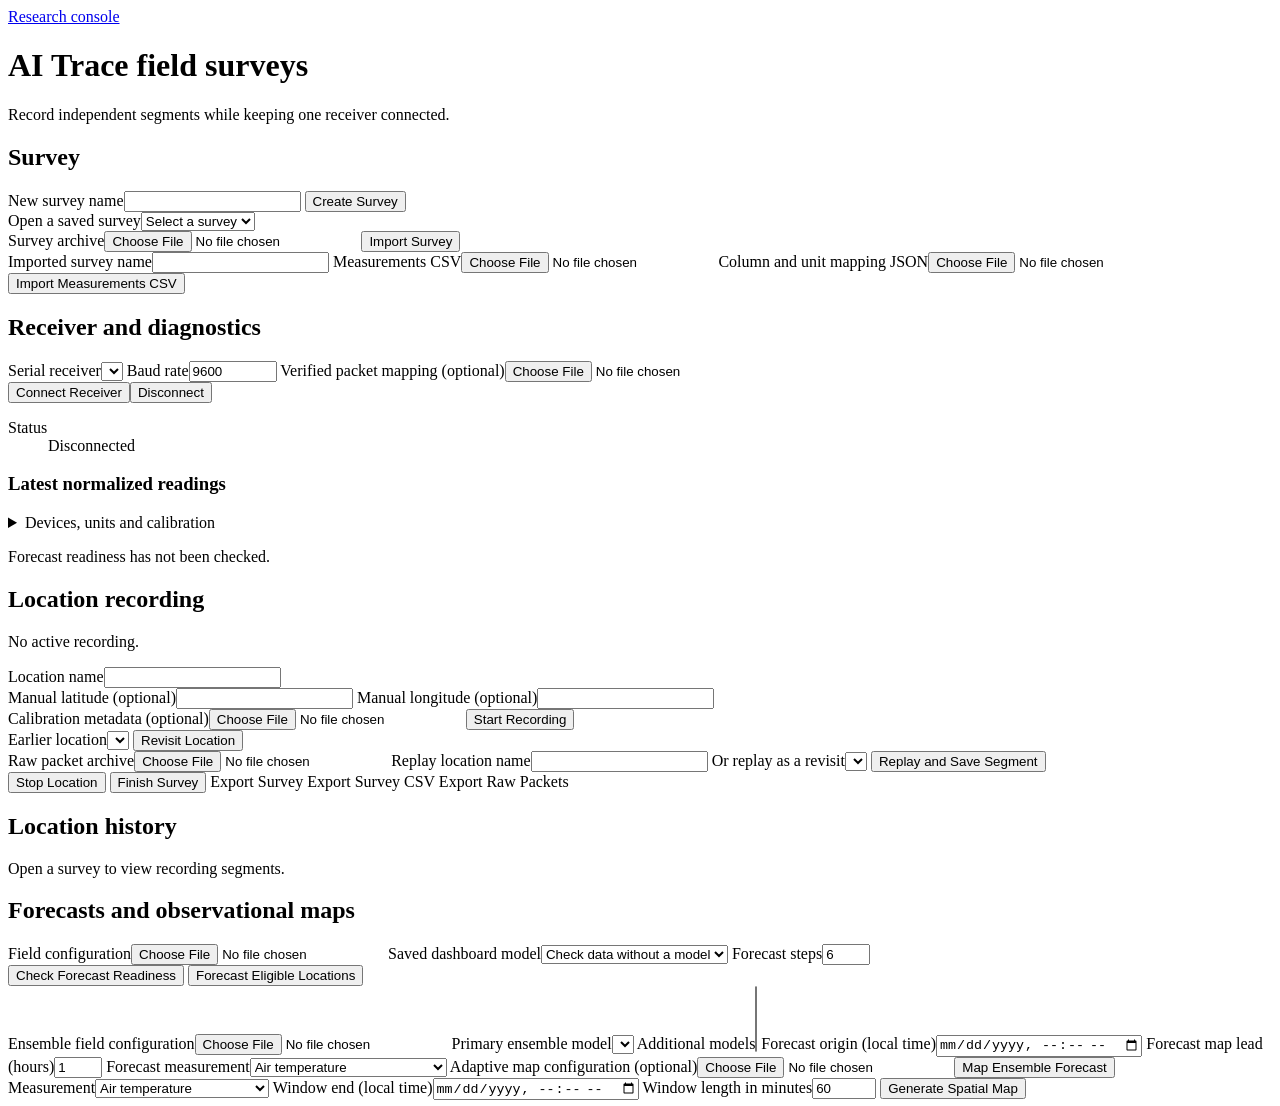
==== Dashboard/static/trace.html @ d2b3d772 "Connect AI Trace diagnostics, archive restoration and research jobs" ====
<!doctype html>
<html lang="en">
<head>
  <meta charset="utf-8">
  <meta name="viewport" content="width=device-width, initial-scale=1">
  <meta name="jupiter-token" content="DASHBOARD_TOKEN">
  <title>AI Trace field surveys</title>
  <link rel="stylesheet" href="/style.css">
  <script src="/trace.js" defer></script>
</head>
<body>
<main class="trace">
  <header>
    <nav aria-label="Application"><a href="/">Research console</a></nav>
    <h1>AI Trace field surveys</h1>
    <p>Record independent segments while keeping one receiver connected.</p>
  </header>
  <div id="trace-alert" role="status" aria-live="polite"></div>
  <section class="panel" aria-labelledby="survey-heading">
    <h2 id="survey-heading">Survey</h2>
    <div class="trace-grid">
      <form id="trace-create">
        <label>New survey name<input name="label" required maxlength="120" autocomplete="off"></label>
        <button>Create Survey</button>
      </form>
      <label>Open a saved survey<select id="trace-surveys"><option value="">Select a survey</option></select></label>
      <form id="trace-restore">
        <label>Survey archive<input name="archive" type="file" accept=".json,application/json" required></label>
        <button>Import Survey</button>
      </form>
      <form id="trace-import-csv">
        <label>Imported survey name<input name="label" required maxlength="120"></label>
        <label>Measurements CSV<input name="csv" type="file" accept=".csv" required></label>
        <label>Column and unit mapping JSON<input name="mapping" type="file" accept=".json" required></label>
        <button>Import Measurements CSV</button>
      </form>
    </div>
  </section>
  <section class="panel" aria-labelledby="receiver-heading">
    <h2 id="receiver-heading">Receiver and diagnostics</h2>
    <div class="trace-grid">
      <form id="trace-connect">
        <label>Serial receiver<select name="port" id="trace-ports" required></select></label>
        <label>Baud rate<input name="baud" type="number" min="300" max="2000000" value="9600" required></label>
        <label>Verified packet mapping (optional)<input id="trace-mapping" type="file" accept=".json,application/json"></label>
        <div class="trace-actions"><button>Connect Receiver</button><button type="button" id="trace-disconnect">Disconnect</button></div>
      </form>
      <div>
        <dl id="trace-diagnostics" class="trace-reading"><dt>Status</dt><dd>Disconnected</dd></dl>
        <h3>Latest normalized readings</h3>
        <dl id="trace-measurements" class="trace-reading"></dl>
        <details>
          <summary>Devices, units and calibration</summary>
          <dl id="trace-devices" class="trace-reading"></dl>
          <dl id="trace-units" class="trace-reading"></dl>
          <dl id="trace-calibration" class="trace-reading"></dl>
        </details>
        <p id="trace-readiness">Forecast readiness has not been checked.</p>
      </div>
    </div>
  </section>
  <section class="panel" aria-labelledby="record-heading">
    <h2 id="record-heading">Location recording</h2>
    <p id="trace-recording" aria-live="polite">No active recording.</p>
    <div class="trace-grid">
      <form id="trace-start">
        <label>Location name<input name="label" required maxlength="120" autocomplete="off"></label>
        <div class="trace-grid">
          <label>Manual latitude (optional)<input name="latitude" type="number" step="any" min="-90" max="90"></label>
          <label>Manual longitude (optional)<input name="longitude" type="number" step="any" min="-180" max="180"></label>
        </div>
        <label>Calibration metadata (optional)<input name="calibration" type="file" accept=".json,application/json"></label>
        <button id="trace-start-button">Start Recording</button>
      </form>
      <form id="trace-revisit">
        <label>Earlier location<select name="location" id="trace-location" required></select></label>
        <button>Revisit Location</button>
      </form>
      <form id="trace-replay">
        <label>Raw packet archive<input name="archive" type="file" accept=".jsonl,.ndjson" required></label>
        <label>Replay location name<input name="label" maxlength="120"></label>
        <label>Or replay as a revisit<select name="location" id="trace-replay-location"></select></label>
        <button>Replay and Save Segment</button>
      </form>
    </div>
    <div class="trace-actions">
      <button id="trace-stop">Stop Location</button>
      <button id="trace-finish">Finish Survey</button>
      <a id="trace-export">Export Survey</a>
      <a id="trace-export-csv">Export Survey CSV</a>
      <a id="trace-export-raw">Export Raw Packets</a>
    </div>
  </section>
  <section class="panel" aria-labelledby="history-heading">
    <h2 id="history-heading">Location history</h2>
    <div id="trace-history"><p>Open a survey to view recording segments.</p></div>
  </section>
  <section class="panel" aria-labelledby="analysis-heading">
    <h2 id="analysis-heading">Forecasts and observational maps</h2>
    <div class="trace-grid">
      <form id="trace-forecast-form">
        <label>Field configuration<input name="configuration" type="file" accept=".json,application/json" required></label>
        <label>Saved dashboard model<select name="model" id="trace-models"><option value="">Check data without a model</option></select></label>
        <label>Forecast steps<input name="steps" type="number" min="1" max="72" value="6" required></label>
        <div class="trace-actions">
          <button value="readiness">Check Forecast Readiness</button>
          <button value="forecast">Forecast Eligible Locations</button>
        </div>
      </form>
      <form id="trace-ensemble-form">
        <label>Ensemble field configuration<input name="configuration" type="file" accept=".json,application/json" required></label>
        <label>Primary ensemble model<select name="model" id="trace-ensemble-model" required></select></label>
        <label>Additional models<select name="members" id="trace-ensemble-members" multiple required></select></label>
        <label>Forecast origin (local time)<input name="origin" type="datetime-local" required></label>
        <label>Forecast map lead (hours)<input name="lead" type="number" min="1" max="72" value="1" required></label>
        <label>Forecast measurement<select name="feature">
          <option value="air_temperature_c">Air temperature</option>
          <option value="relative_humidity_pct">Relative humidity</option>
          <option value="lwi">Leaf wetness index</option>
          <option value="eto_mm_interval">Reference evapotranspiration</option>
          <option value="eta_mm_interval">Actual evapotranspiration</option>
          <option value="cotton_heat_stress">Cotton heat stress index</option>
        </select></label>
        <label>Adaptive map configuration (optional)<input name="adaptive" type="file" accept=".json,application/json"></label>
        <button>Map Ensemble Forecast</button>
      </form>
      <form id="trace-map-form">
        <label>Measurement<select name="feature">
          <option value="air_temperature_c">Air temperature</option>
          <option value="relative_humidity_pct">Relative humidity</option>
          <option value="soil_moisture_pct">Soil moisture</option>
          <option value="soil_temperature_c">Soil temperature</option>
          <option value="soil_ec_us_cm">Soil electrical conductivity</option>
          <option value="soil_ph">Soil pH</option>
          <option value="leaf_mv">Leaf wetness voltage</option>
        </select></label>
        <label>Window end (local time)<input name="timestamp" type="datetime-local" required></label>
        <label>Window length in minutes<input name="window_minutes" type="number" min="1" max="1440" value="60" required></label>
        <button>Generate Spatial Map</button>
      </form>
    </div>
    <canvas id="trace-map" width="500" height="500" role="img" aria-label="Observational map in local meter coordinates" hidden></canvas>
    <canvas id="trace-spread" width="500" height="500" role="img" aria-label="Ensemble model spread in local meter coordinates" hidden></canvas>
    <pre id="trace-result" hidden></pre>
  </section>
</main>
</body>
</html>
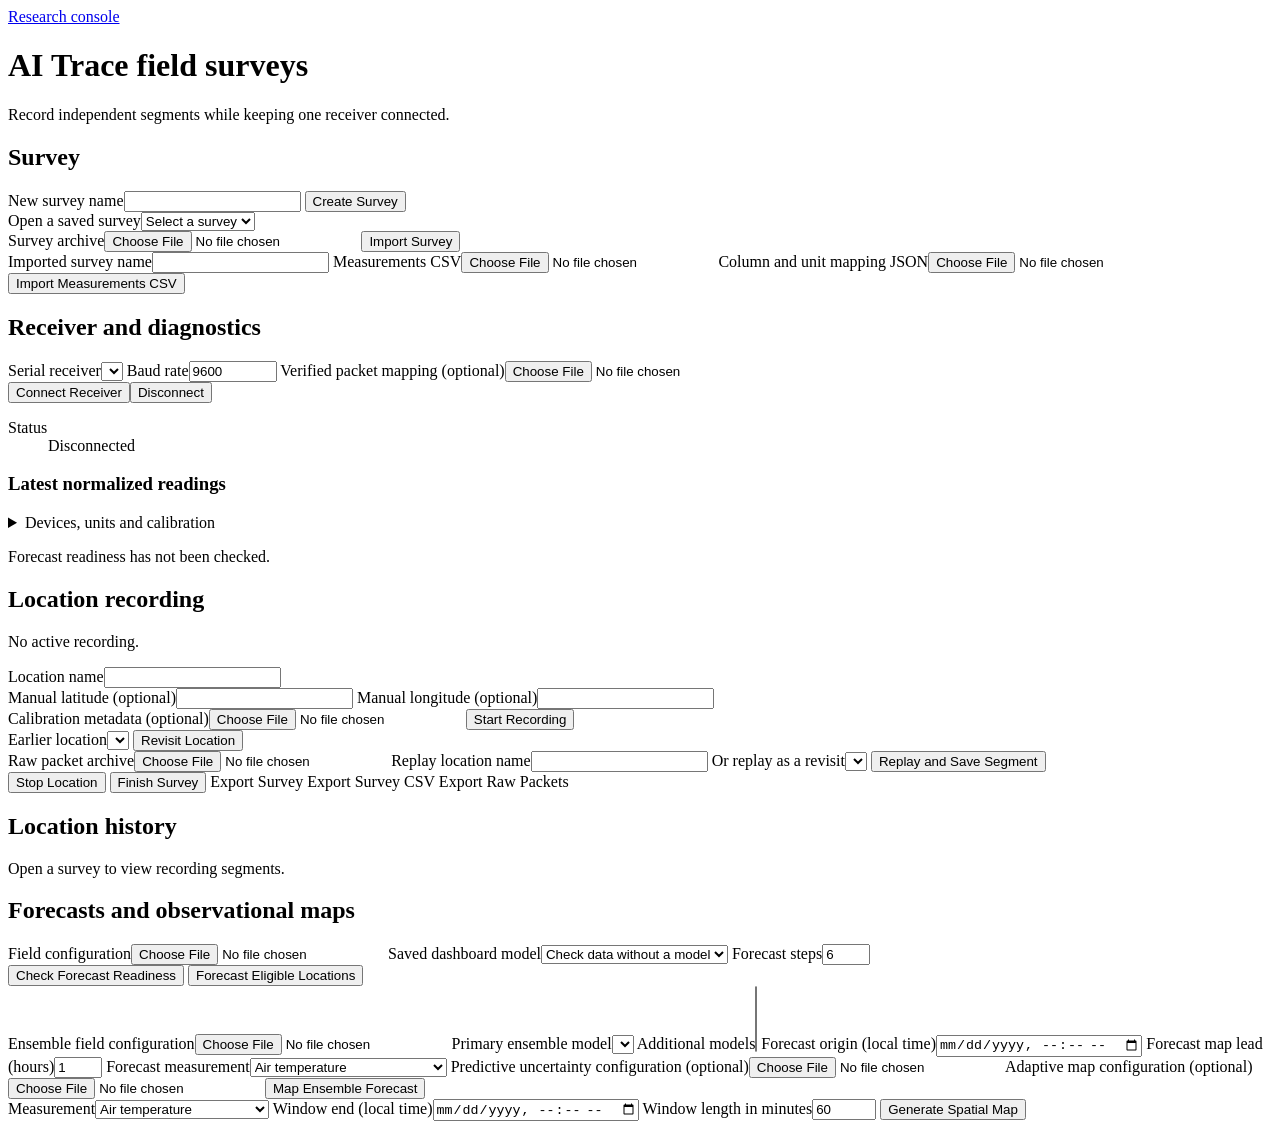
==== commit bebd0c01: "Display coherent predictive survey maps in AI Trace" ====
--- a/Dashboard/static/trace.html
+++ b/Dashboard/static/trace.html
@@ -121,6 +121,7 @@
           <option value="eta_mm_interval">Actual evapotranspiration</option>
           <option value="cotton_heat_stress">Cotton heat stress index</option>
         </select></label>
+        <label>Predictive uncertainty configuration (optional)<input name="predictive" type="file" accept=".json,application/json"></label>
         <label>Adaptive map configuration (optional)<input name="adaptive" type="file" accept=".json,application/json"></label>
         <button>Map Ensemble Forecast</button>
       </form>
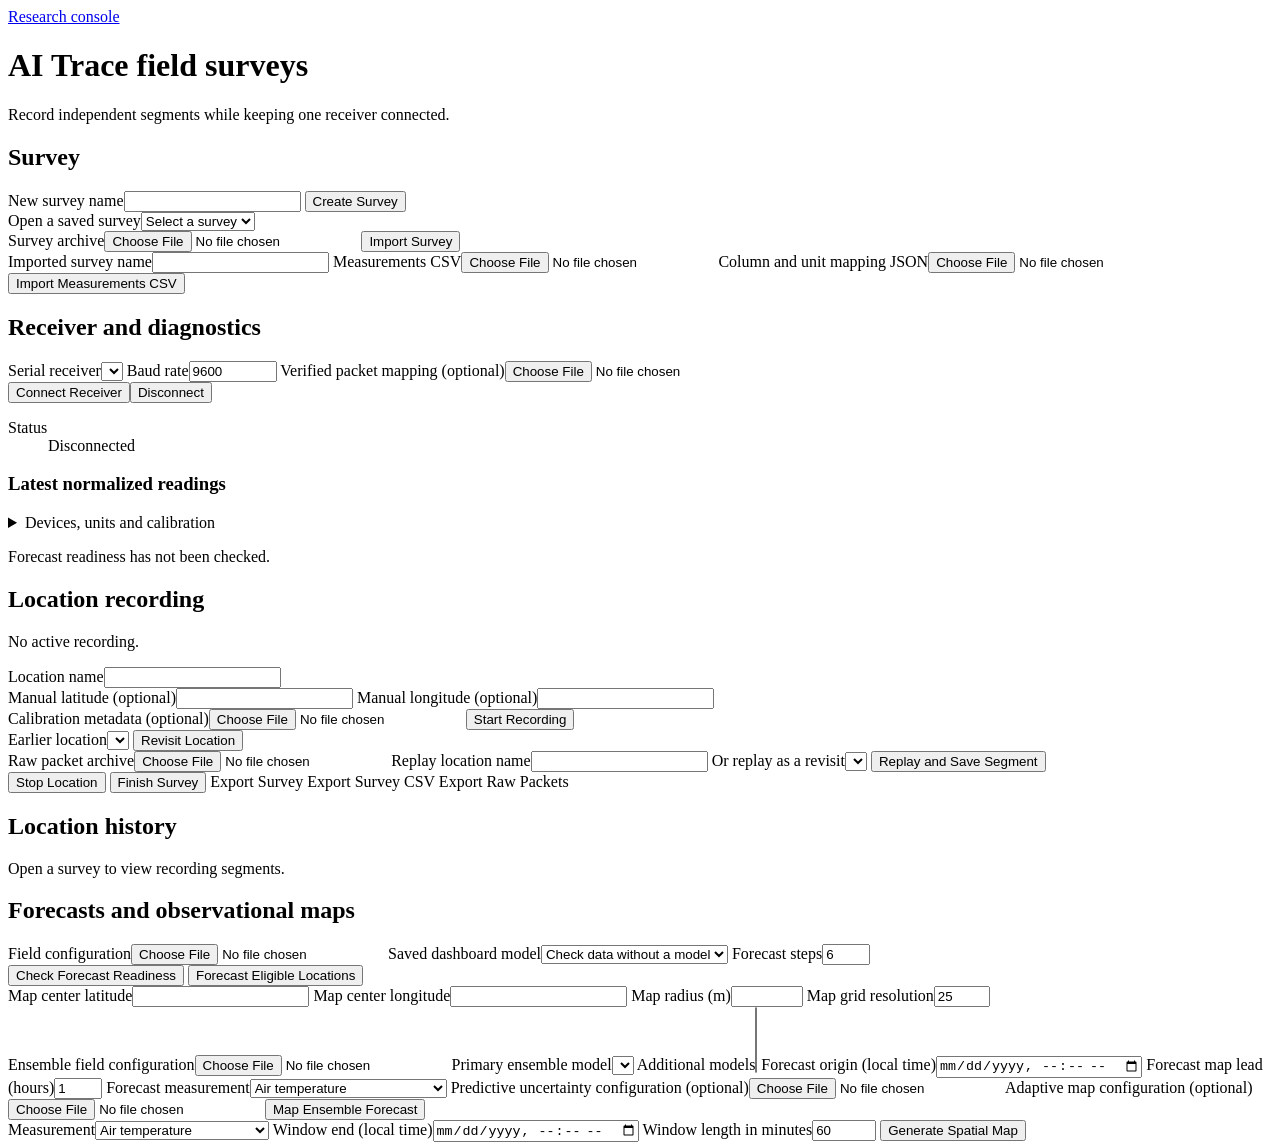
==== commit a723ce10: "Support geographic circle domains in survey maps and predictive exports" ====
--- a/Dashboard/static/trace.html
+++ b/Dashboard/static/trace.html
@@ -107,6 +107,12 @@
           <button value="forecast">Forecast Eligible Locations</button>
         </div>
       </form>
+      <div class="trace-grid">
+        <label>Map center latitude<input id="map-latitude" type="number" step="any" min="-89.99" max="89.99"></label>
+        <label>Map center longitude<input id="map-longitude" type="number" step="any" min="-180" max="180"></label>
+        <label>Map radius (m)<input id="map-radius" type="number" min="1" max="50000"></label>
+        <label>Map grid resolution<input id="map-resolution" type="number" min="2" max="100" value="25"></label>
+      </div>
       <form id="trace-ensemble-form">
         <label>Ensemble field configuration<input name="configuration" type="file" accept=".json,application/json" required></label>
         <label>Primary ensemble model<select name="model" id="trace-ensemble-model" required></select></label>
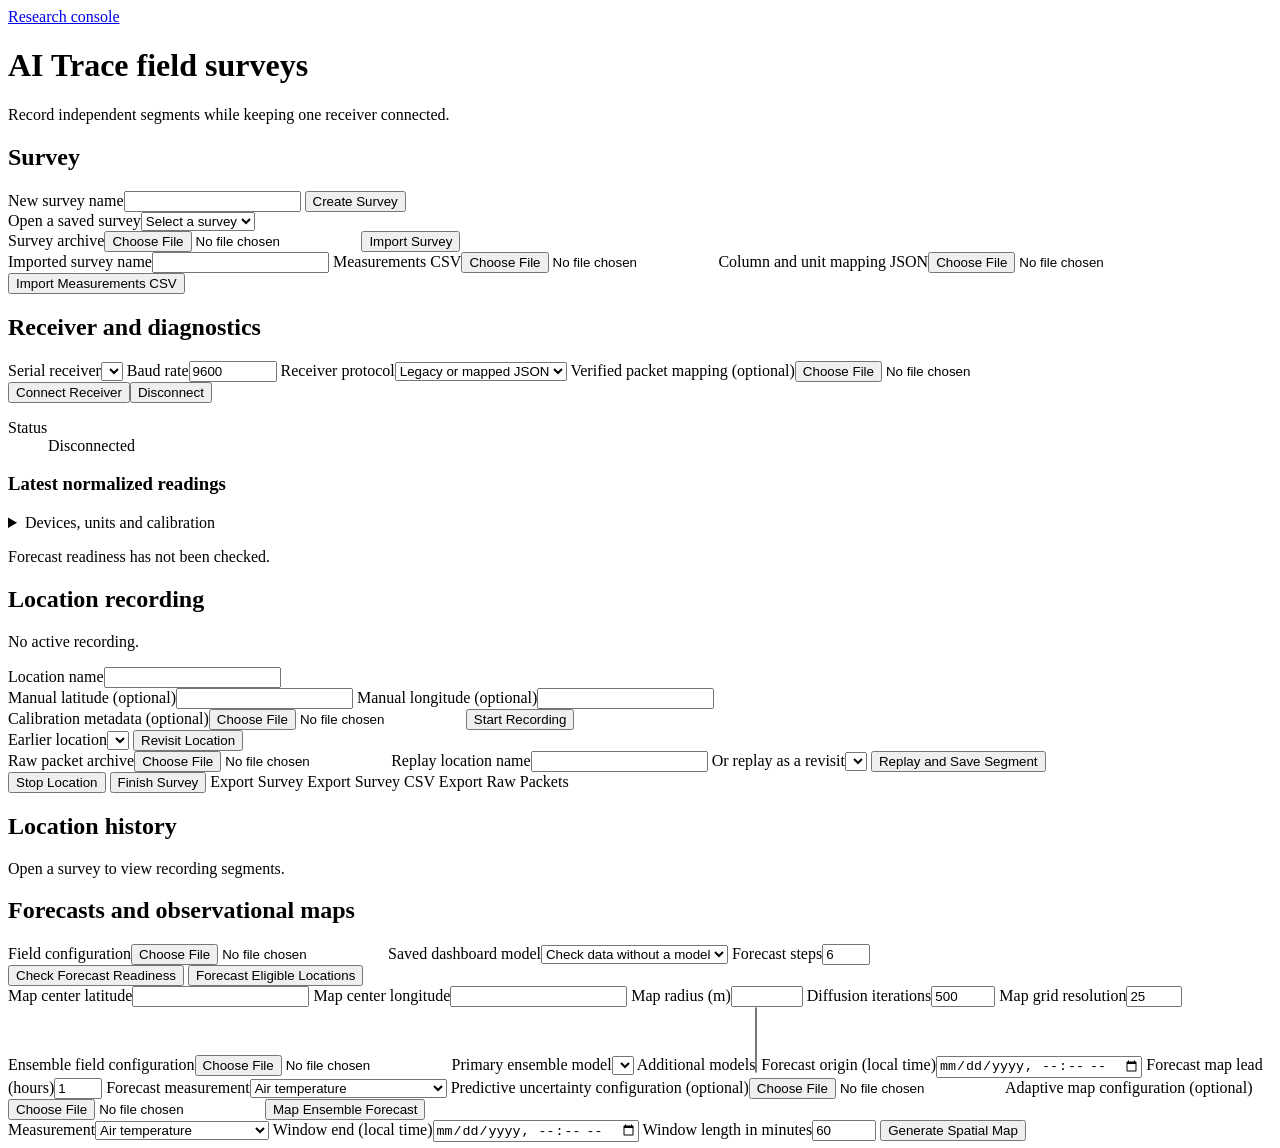
==== commit c8b7c1e0: "Connect native AquaMap serial replay to circular diffusion maps" ====
--- a/Dashboard/static/trace.html
+++ b/Dashboard/static/trace.html
@@ -42,6 +42,7 @@
       <form id="trace-connect">
         <label>Serial receiver<select name="port" id="trace-ports" required></select></label>
         <label>Baud rate<input name="baud" type="number" min="300" max="2000000" value="9600" required></label>
+        <label>Receiver protocol<select id="trace-protocol"><option value="">Legacy or mapped JSON</option><option value="aquamap_rx_csv">AquaMap base station</option></select></label>
         <label>Verified packet mapping (optional)<input id="trace-mapping" type="file" accept=".json,application/json"></label>
         <div class="trace-actions"><button>Connect Receiver</button><button type="button" id="trace-disconnect">Disconnect</button></div>
       </form>
@@ -111,12 +112,13 @@
         <label>Map center latitude<input id="map-latitude" type="number" step="any" min="-89.99" max="89.99"></label>
         <label>Map center longitude<input id="map-longitude" type="number" step="any" min="-180" max="180"></label>
         <label>Map radius (m)<input id="map-radius" type="number" min="1" max="50000"></label>
+        <label>Diffusion iterations<input id="map-diffusion-iterations" type="number" min="1" max="5000" value="500"></label>
         <label>Map grid resolution<input id="map-resolution" type="number" min="2" max="100" value="25"></label>
       </div>
       <form id="trace-ensemble-form">
         <label>Ensemble field configuration<input name="configuration" type="file" accept=".json,application/json" required></label>
         <label>Primary ensemble model<select name="model" id="trace-ensemble-model" required></select></label>
-        <label>Additional models<select name="members" id="trace-ensemble-members" multiple required></select></label>
+        <label>Additional models<select name="members" id="trace-ensemble-members" multiple></select></label>
         <label>Forecast origin (local time)<input name="origin" type="datetime-local" required></label>
         <label>Forecast map lead (hours)<input name="lead" type="number" min="1" max="72" value="1" required></label>
         <label>Forecast measurement<select name="feature">
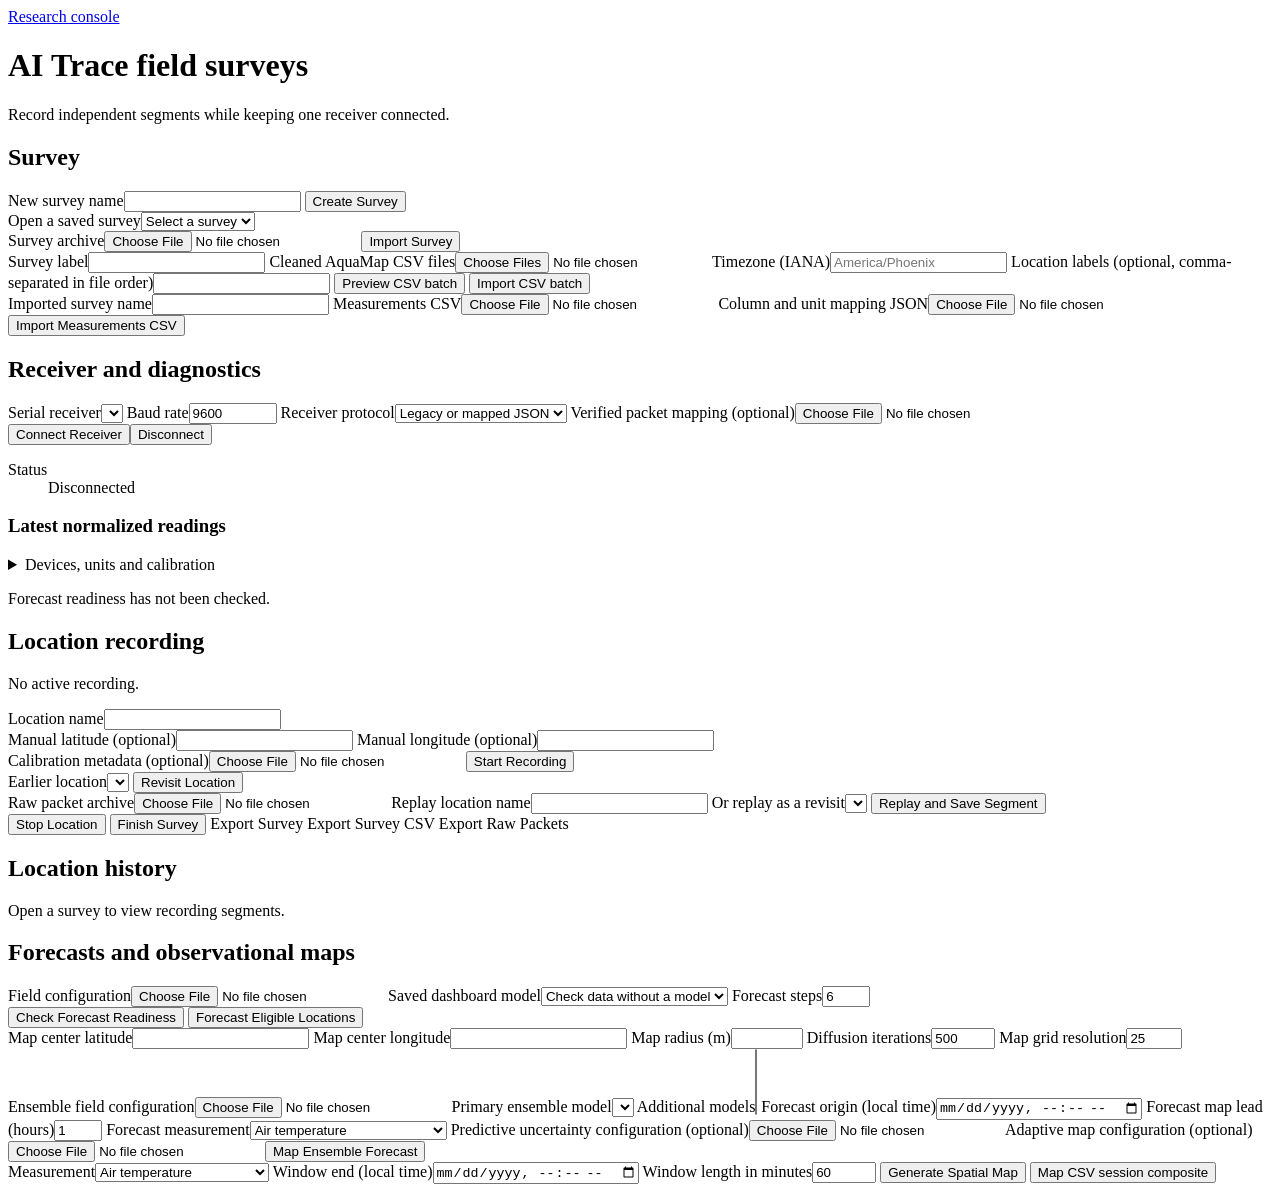
==== commit 5bac75a9: "Import cleaned AquaMap CSV batches and map independent session composites" ====
--- a/Dashboard/static/trace.html
+++ b/Dashboard/static/trace.html
@@ -27,6 +27,14 @@
       <form id="trace-restore">
         <label>Survey archive<input name="archive" type="file" accept=".json,application/json" required></label>
         <button>Import Survey</button>
+      </form>
+      <form id="trace-import-batch">
+        <label>Survey label<input name="label" required></label>
+        <label>Cleaned AquaMap CSV files<input type="file" name="files" accept=".csv" multiple required></label>
+        <label>Timezone (IANA)<input name="timezone" placeholder="America/Phoenix" required></label>
+        <label>Location labels (optional, comma-separated in file order)<input name="locations"></label>
+        <button name="operation" value="preview">Preview CSV batch</button>
+        <button name="operation" value="import">Import CSV batch</button>
       </form>
       <form id="trace-import-csv">
         <label>Imported survey name<input name="label" required maxlength="120"></label>
@@ -146,6 +154,7 @@
         <label>Window end (local time)<input name="timestamp" type="datetime-local" required></label>
         <label>Window length in minutes<input name="window_minutes" type="number" min="1" max="1440" value="60" required></label>
         <button>Generate Spatial Map</button>
+        <button type="submit" value="composite" formnovalidate>Map CSV session composite</button>
       </form>
     </div>
     <canvas id="trace-map" width="500" height="500" role="img" aria-label="Observational map in local meter coordinates" hidden></canvas>
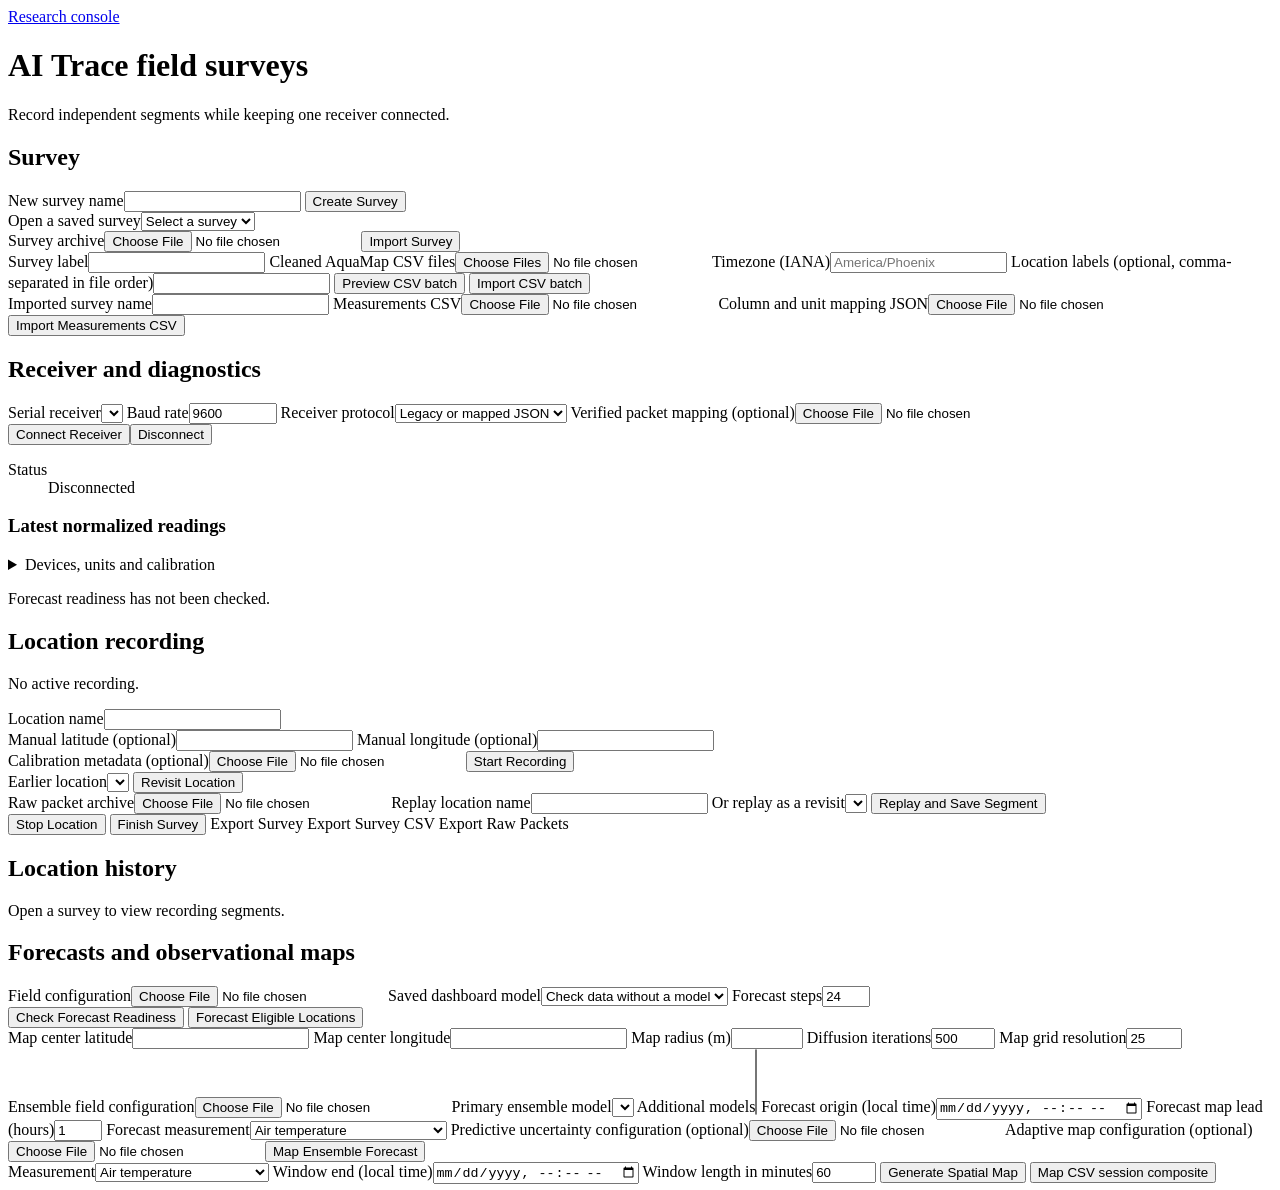
==== commit 22eafcc6: "Integrate adjacent hourly context and independent survey receiver workers" ====
--- a/Dashboard/static/trace.html
+++ b/Dashboard/static/trace.html
@@ -110,7 +110,7 @@
       <form id="trace-forecast-form">
         <label>Field configuration<input name="configuration" type="file" accept=".json,application/json" required></label>
         <label>Saved dashboard model<select name="model" id="trace-models"><option value="">Check data without a model</option></select></label>
-        <label>Forecast steps<input name="steps" type="number" min="1" max="72" value="6" required></label>
+        <label>Forecast steps<input name="steps" type="number" min="1" max="72" value="24" required></label>
         <div class="trace-actions">
           <button value="readiness">Check Forecast Readiness</button>
           <button value="forecast">Forecast Eligible Locations</button>
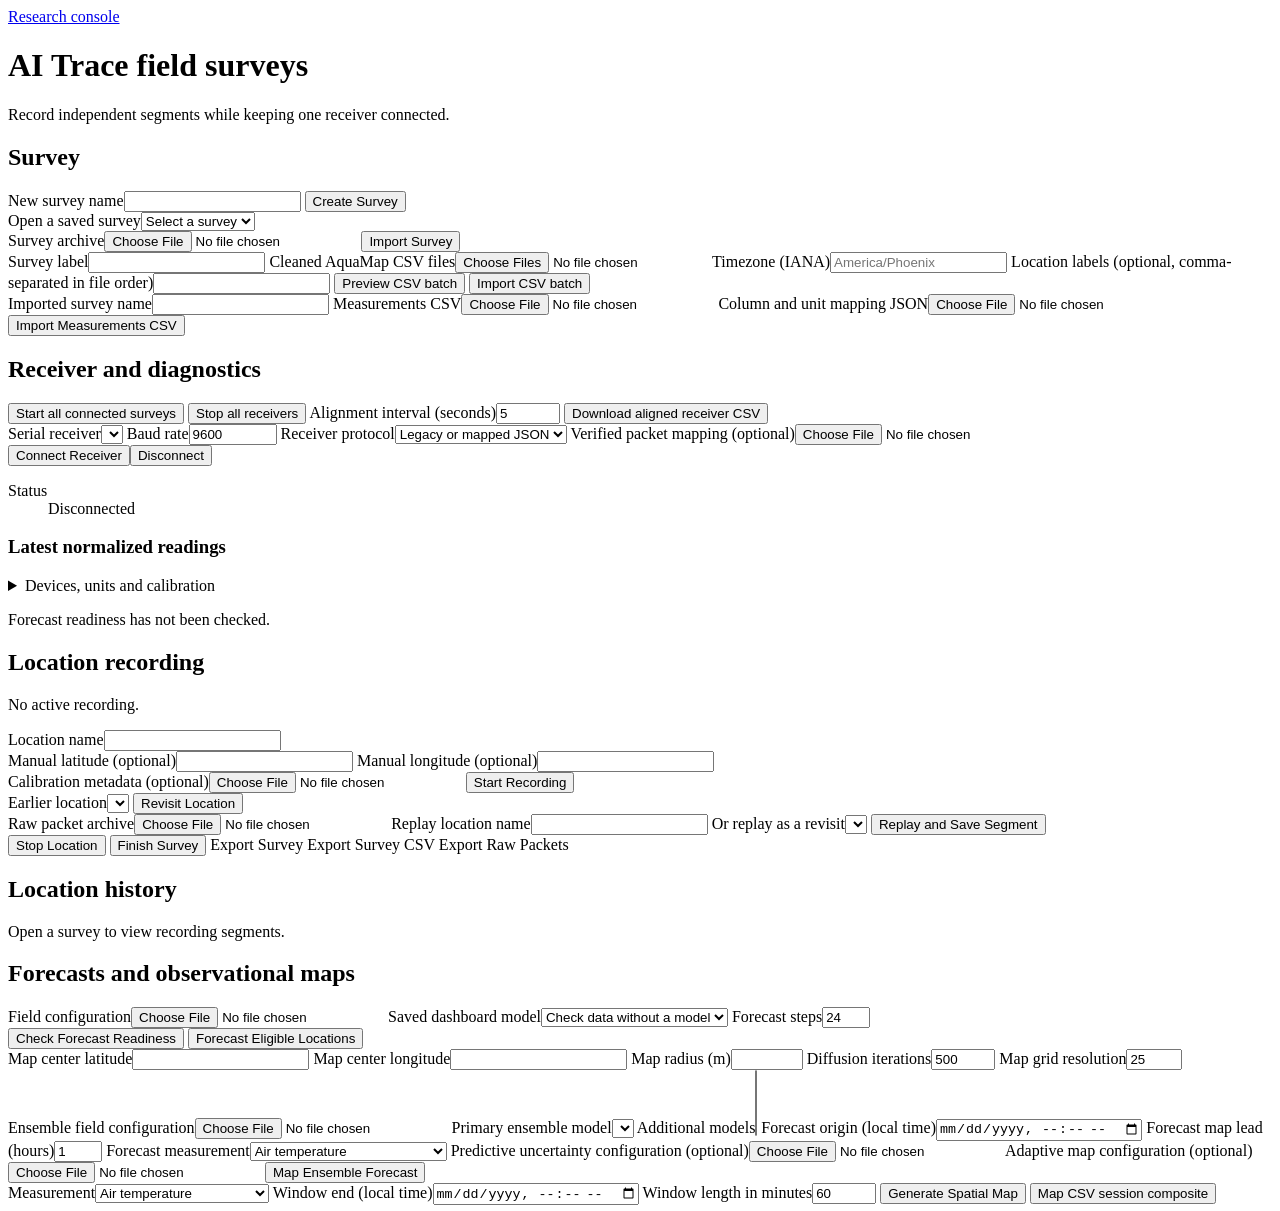
==== commit b4429add: "Add receiver group controls and matched forecast context handover" ====
--- a/Dashboard/static/trace.html
+++ b/Dashboard/static/trace.html
@@ -46,6 +46,12 @@
   </section>
   <section class="panel" aria-labelledby="receiver-heading">
     <h2 id="receiver-heading">Receiver and diagnostics</h2>
+    <div class="trace-actions">
+      <button type="button" id="trace-start-all">Start all connected surveys</button>
+      <button type="button" id="trace-stop-all">Stop all receivers</button>
+      <label>Alignment interval (seconds)<input type="number" id="trace-alignment" min="1" max="3600" value="5"></label>
+      <button type="button" id="trace-aligned-export">Download aligned receiver CSV</button>
+    </div>
     <div class="trace-grid">
       <form id="trace-connect">
         <label>Serial receiver<select name="port" id="trace-ports" required></select></label>
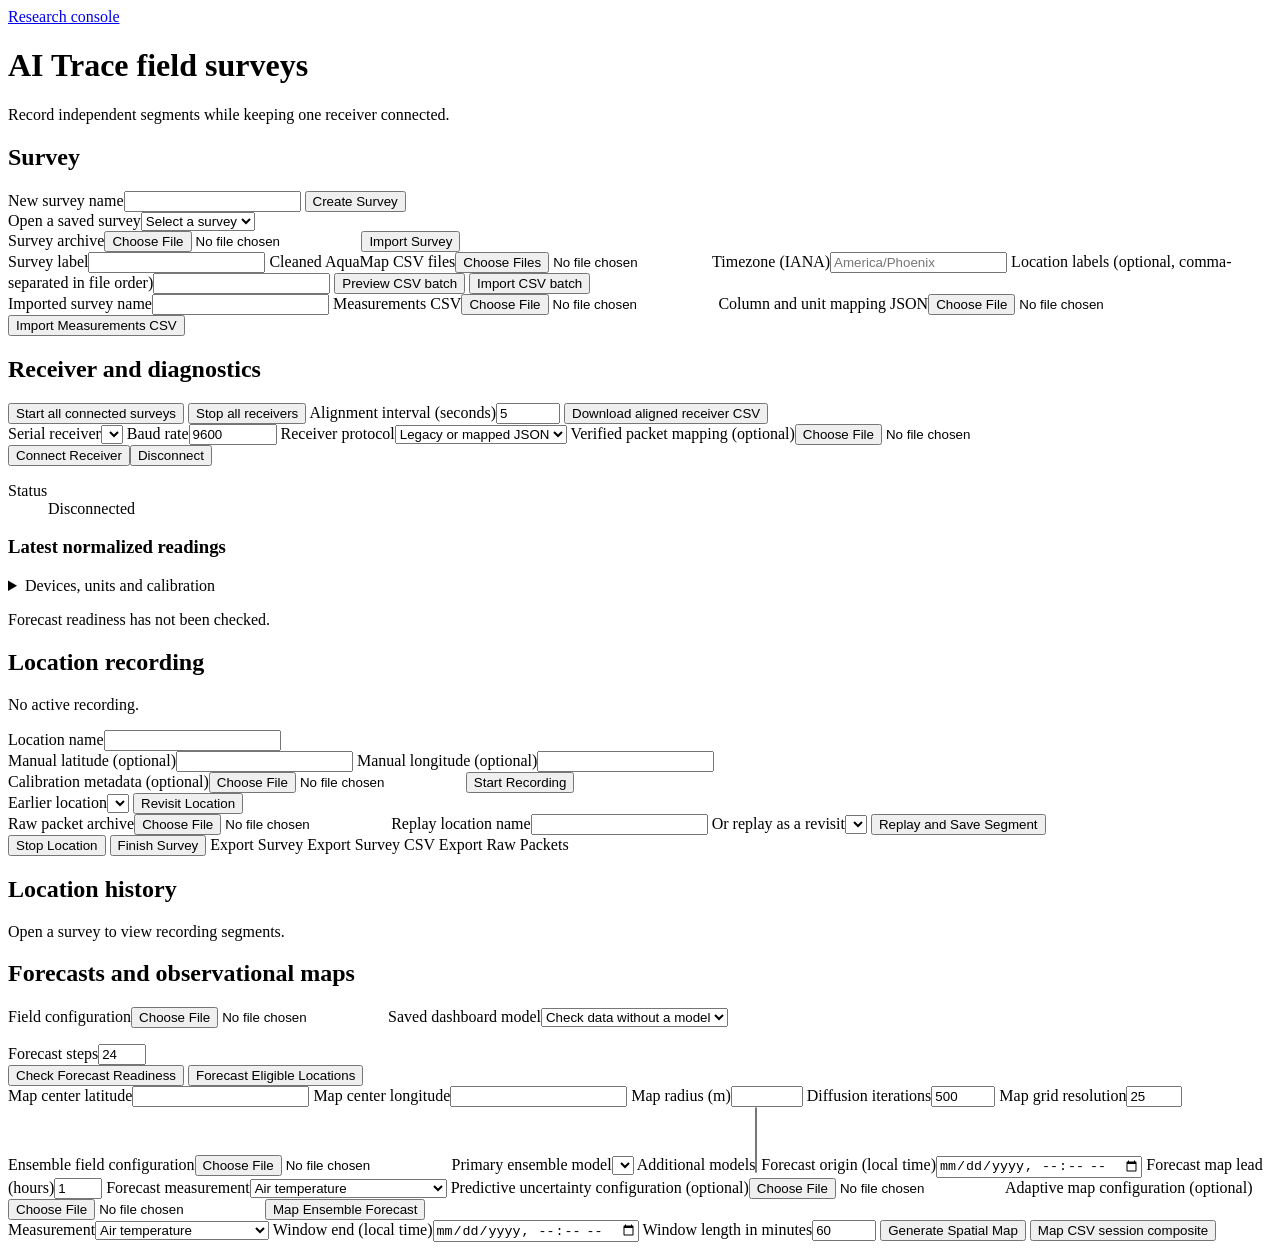
==== commit abba446f: "Expose hourly forecast requirements and persist training diagnostics" ====
--- a/Dashboard/static/trace.html
+++ b/Dashboard/static/trace.html
@@ -116,6 +116,7 @@
       <form id="trace-forecast-form">
         <label>Field configuration<input name="configuration" type="file" accept=".json,application/json" required></label>
         <label>Saved dashboard model<select name="model" id="trace-models"><option value="">Check data without a model</option></select></label>
+        <p id="trace-time-requirements" role="status"></p>
         <label>Forecast steps<input name="steps" type="number" min="1" max="72" value="24" required></label>
         <div class="trace-actions">
           <button value="readiness">Check Forecast Readiness</button>
